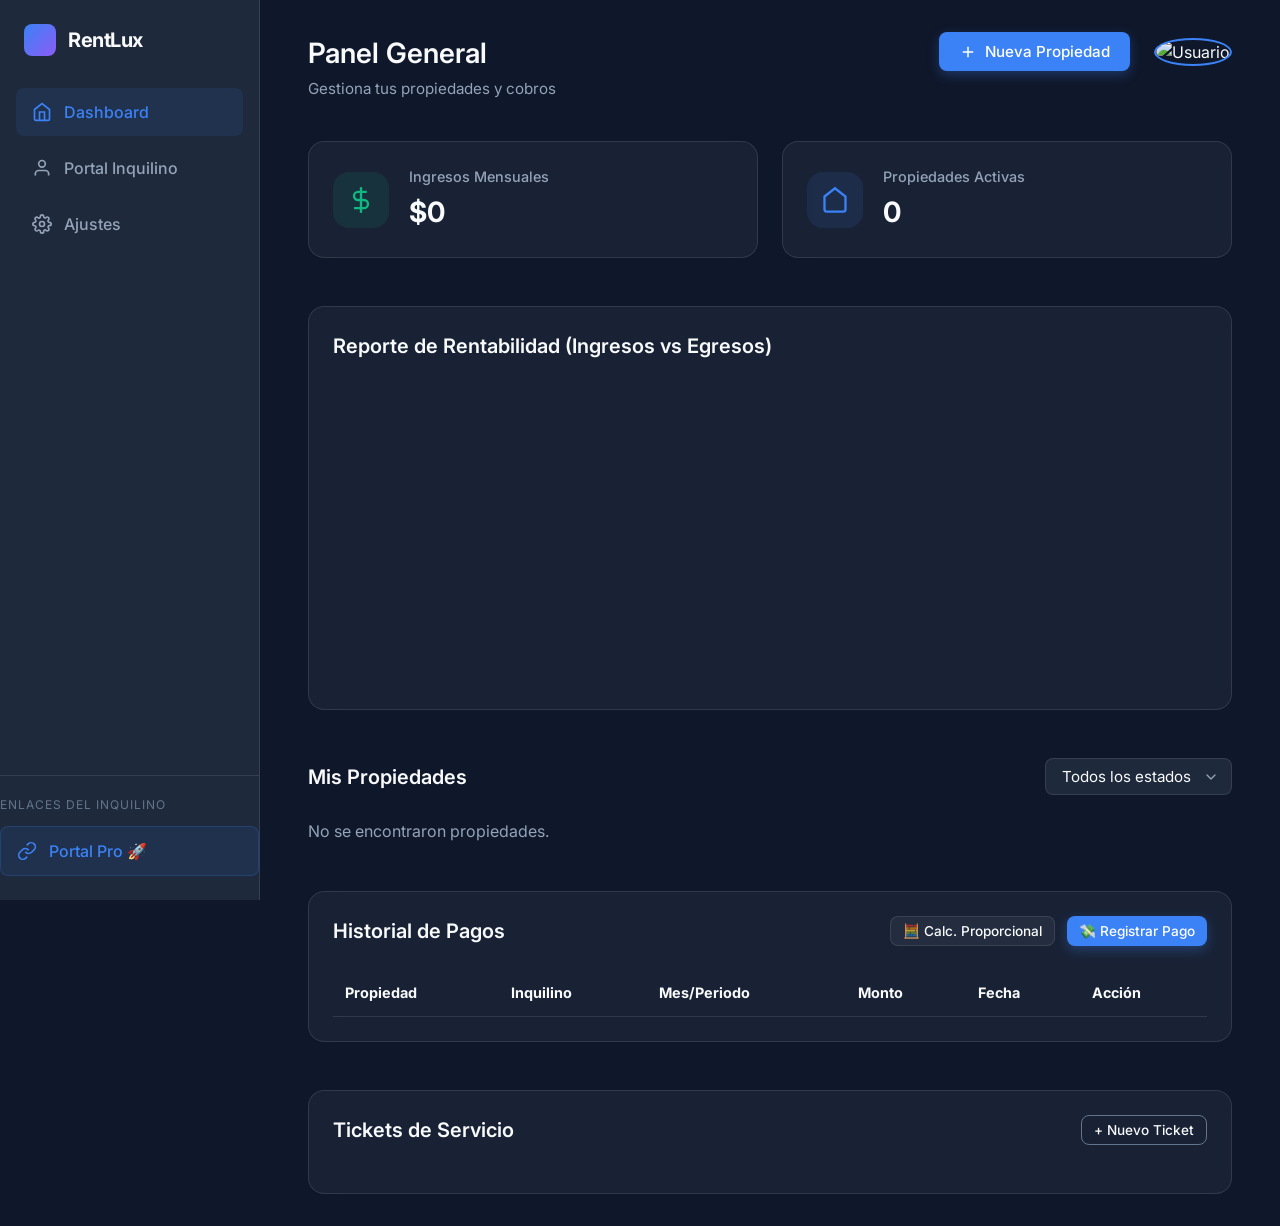
==== index.html @ 29d6d17c "Fix blank PDF issue with reinforced capture logic" ====
<!DOCTYPE html>
<html lang="es">
<head>
    <meta charset="UTF-8">
    <meta name="viewport" content="width=device-width, initial-scale=1.0">
    <title>Propiedades Premium | Gestión de Alquileres</title>
    <meta name="description" content="Dashboard premium para gestión y visualización de propiedades en alquiler.">
    <!-- Google Fonts -->
    <link rel="preconnect" href="https://fonts.googleapis.com">
    <link rel="preconnect" href="https://fonts.gstatic.com" crossorigin>
    <link href="https://fonts.googleapis.com/css2?family=Inter:wght@300;400;500;600;700&display=swap" rel="stylesheet">
    <!-- Custom CSS -->
    <link rel="stylesheet" href="style.css">
    
    <!-- Chart.js & html2pdf.js -->
    <script src="https://cdn.jsdelivr.net/npm/chart.js"></script>
    <script src="https://cdnjs.cloudflare.com/ajax/libs/html2pdf.js/0.10.1/html2pdf.bundle.min.js"></script>
</head>
<body>
    <div class="app-container">
        <!-- Sidebar -->
        <aside class="sidebar">
            <div class="logo">
                <div class="logo-icon"></div>
                <h1>RentLux</h1>
            </div>
            <nav class="main-nav">
                <a href="index.html" class="nav-item active">
                    <svg viewBox="0 0 24 24" fill="none" stroke="currentColor" stroke-width="2"><path d="M3 9l9-7 9 7v11a2 2 0 0 1-2 2H5a2 2 0 0 1-2-2z"></path><polyline points="9 22 9 12 15 12 15 22"></polyline></svg>
                    Dashboard
                </a>
                <a href="portal-inquilino-pro.html" class="nav-item">
                    <svg viewBox="0 0 24 24" fill="none" stroke="currentColor" stroke-width="2"><path d="M20 21v-2a4 4 0 0 0-4-4H8a4 4 0 0 0-4 4v2"></path><circle cx="12" cy="7" r="4"></circle></svg>
                    Portal Inquilino
                </a>
                <a href="#" class="nav-item">
                    <svg viewBox="0 0 24 24" fill="none" stroke="currentColor" stroke-width="2"><circle cx="12" cy="12" r="3"></circle><path d="M19.4 15a1.65 1.65 0 0 0 .33 1.82l.06.06a2 2 0 0 1 0 2.83 2 2 0 0 1-2.83 0l-.06-.06a1.65 1.65 0 0 0-1.82-.33 1.65 1.65 0 0 0-1 1.51V21a2 2 0 0 1-2 2 2 2 0 0 1-2-2v-.09A1.65 1.65 0 0 0 9 19.4a1.65 1.65 0 0 0-1.82.33l-.06.06a2 2 0 0 1-2.83 0 2 2 0 0 1 0-2.83l.06-.06a1.65 1.65 0 0 0 .33-1.82 1.65 1.65 0 0 0-1.51-1H3a2 2 0 0 1-2-2 2 2 0 0 1 2-2h.09A1.65 1.65 0 0 0 4.6 9a1.65 1.65 0 0 0-.33-1.82l-.06-.06a2 2 0 0 1 0-2.83 2 2 0 0 1 2.83 0l.06.06a1.65 1.65 0 0 0 1.82.33H9a1.65 1.65 0 0 0 1-1.51V3a2 2 0 0 1 2-2 2 2 0 0 1 2 2v.09a1.65 1.65 0 0 0 1 1.51 1.65 1.65 0 0 0 1.82-.33l.06-.06a2 2 0 0 1 2.83 0 2 2 0 0 1 0 2.83l-.06.06a1.65 1.65 0 0 0-.33 1.82V9a1.65 1.65 0 0 0 1.51 1H21a2 2 0 0 1 2 2 2 2 0 0 1-2 2h-.09a1.65 1.65 0 0 0-1.51 1z"></path></svg>
                    Ajustes
                </a>
            </nav>

            <div class="sidebar-footer" style="margin-top: auto; padding-top: 20px; border-top: 1px solid var(--border-glass);">
                <p style="font-size: 0.75rem; color: var(--text-muted); margin-bottom: 12px; text-transform: uppercase; letter-spacing: 1px;">Enlaces del Inquilino</p>
                <a href="portal-inquilino-pro.html" target="_blank" class="nav-item" style="background: rgba(59, 130, 246, 0.1); color: var(--accent-primary); border: 1px solid rgba(59, 130, 246, 0.2);">
                    <svg viewBox="0 0 24 24" fill="none" stroke="currentColor" stroke-width="2"><path d="M10 13a5 5 0 0 0 7.54.54l3-3a5 5 0 0 0-7.07-7.07l-1.72 1.71"></path><path d="M14 11a5 5 0 0 0-7.54-.54l-3 3a5 5 0 0 0 7.07 7.07l1.71-1.71"></path></svg>
                    Portal Pro 🚀
                </a>
            </div>
        </aside>

        <!-- Main Content -->
        <main class="main-content">
            <!-- Header -->
            <header class="top-header">
                <div class="header-titles">
                    <h2>Panel General</h2>
                    <p>Gestiona tus propiedades y cobros</p>
                </div>
                <div class="header-actions">
                    <button class="btn btn-primary" id="btn-add-property">
                        <svg viewBox="0 0 24 24" fill="none" stroke="currentColor" stroke-width="2"><line x1="12" y1="5" x2="12" y2="19"></line><line x1="5" y1="12" x2="19" y2="12"></line></svg>
                        Nueva Propiedad
                    </button>
                    <div class="user-profile">
                        <img src="https://i.pravatar.cc/150?img=11" alt="Usuario" class="avatar">
                    </div>
                </div>
            </header>

            <!-- Dashboard Stats -->
            <section class="stats-grid">
                <div class="stat-card glass-panel">
                    <div class="stat-icon income-icon">
                        <svg viewBox="0 0 24 24" fill="none" stroke="currentColor" stroke-width="2"><line x1="12" y1="1" x2="12" y2="23"></line><path d="M17 5H9.5a3.5 3.5 0 0 0 0 7h5a3.5 3.5 0 0 1 0 7H6"></path></svg>
                    </div>
                    <div class="stat-details">
                        <p class="stat-label">Ingresos Mensuales</p>
                        <h3 class="stat-value" id="stat-income">$0</h3>
                    </div>
                </div>
                <div class="stat-card glass-panel">
                    <div class="stat-icon properties-icon">
                        <svg viewBox="0 0 24 24" fill="none" stroke="currentColor" stroke-width="2"><path d="M3 9l9-7 9 7v11a2 2 0 0 1-2 2H5a2 2 0 0 1-2-2z"></path></svg>
                    </div>
                    <div class="stat-details">
                        <p class="stat-label">Propiedades Activas</p>
                        <h3 class="stat-value" id="stat-count">0</h3>
                    </div>
                </div>
            </section>

            <!-- Profitability Chart -->
            <section class="chart-section glass-panel" style="margin-bottom: 48px; padding: 24px;">
                <div class="section-header">
                    <h3>Reporte de Rentabilidad (Ingresos vs Egresos)</h3>
                </div>
                <div style="position: relative; height: 300px; width: 100%;">
                    <canvas id="profitChart"></canvas>
                </div>
            </section>

            <!-- Properties List -->
            <section class="properties-section">
                <div class="section-header">
                    <h3>Mis Propiedades</h3>
                    <div class="filters">
                        <select id="filter-status" class="select-premium">
                            <option value="all">Todos los estados</option>
                            <option value="rented">Alquilados</option>
                            <option value="available">Disponibles</option>
                        </select>
                    </div>
                </div>
                
                <div class="properties-grid" id="properties-grid">
                    <!-- Cards injected by main.js -->
                </div>
            </section>

            <!-- Payments History Section -->
            <section class="payments-section glass-panel" style="margin-top: 48px; padding: 24px;">
                <div class="section-header">
                    <h3>Historial de Pagos</h3>
                    <div style="display:flex; gap:12px;">
                        <button class="btn btn-secondary" id="btn-calc-proportional" style="font-size:0.85rem; padding: 6px 12px; background:rgba(255,255,255,0.05); border:1px solid var(--border-glass);">🧮 Calc. Proporcional</button>
                        <button class="btn btn-primary" id="btn-add-payment" style="font-size:0.85rem; padding: 6px 12px;">💸 Registrar Pago</button>
                    </div>
                </div>
                <div class="table-container" style="overflow-x:auto; margin-top:16px;">
                    <table style="width:100%; border-collapse:collapse; color:var(--text-primary); font-size:0.9rem;">
                        <thead>
                            <tr style="border-bottom:1px solid var(--border-glass); text-align:left;">
                                <th style="padding:12px;">Propiedad</th>
                                <th style="padding:12px;">Inquilino</th>
                                <th style="padding:12px;">Mes/Periodo</th>
                                <th style="padding:12px;">Monto</th>
                                <th style="padding:12px;">Fecha</th>
                                <th style="padding:12px;">Acción</th>
                            </tr>
                        </thead>
                        <tbody id="payments-list">
                            <!-- Payments injected by main.js -->
                        </tbody>
                    </table>
                </div>
            </section>

            <!-- Service Tickets -->
            <section class="tickets-section glass-panel" style="margin-top: 48px; padding: 24px;">
                <div class="section-header">
                    <h3>Tickets de Servicio</h3>
                    <button class="btn btn-secondary" id="btn-add-ticket" style="font-size:0.85rem; padding: 6px 12px;">+ Nuevo Ticket</button>
                </div>
                <div id="tickets-list" style="display:flex; flex-direction:column; gap:12px;">
                    <!-- Tickets injected by main.js -->
                </div>
            </section>
        </main>
    </div>

    <!-- Modal for New Property -->
    <div class="modal-overlay" id="property-modal">
        <div class="modal glass-panel">
            <div class="modal-header">
                <h3>Agregar Propiedad</h3>
                <button class="btn-close" id="btn-close-modal">
                    <svg viewBox="0 0 24 24" fill="none" stroke="currentColor" stroke-width="2"><line x1="18" y1="6" x2="6" y2="18"></line><line x1="6" y1="6" x2="18" y2="18"></line></svg>
                </button>
            </div>
            <div class="modal-body">
                <form id="property-form">
                    <div class="form-group">
                        <label for="prop-name">Nombre / Dirección del Inmueble</label>
                        <input type="text" id="prop-name" required placeholder="Ej. Apto 302, Edificio Aurora">
                    </div>

                    <div class="form-row">
                        <div class="form-group">
                            <label for="prop-tenant-name">Nombre del Inquilino</label>
                            <input type="text" id="prop-tenant-name" placeholder="Ej. Carlos Gómez">
                        </div>
                        <div class="form-group">
                            <label for="prop-tenant-phone">Teléfono / WhatsApp</label>
                            <input type="tel" id="prop-tenant-phone" placeholder="Ej. +57 300 123 4567">
                        </div>
                    </div>
                    
                    <div class="form-row">
                        <div class="form-group">
                            <label for="prop-rooms">N° Habitaciones</label>
                            <input type="number" id="prop-rooms" required min="1" placeholder="Ej. 3">
                        </div>
                        <div class="form-group">
                            <label for="prop-status">Estado</label>
                            <select id="prop-status" required>
                                <option value="rented">Alquilado</option>
                                <option value="available">Disponible</option>
                            </select>
                        </div>
                    </div>

                    <div class="form-row">
                        <div class="form-group">
                            <label for="prop-amount">Monto de Renta</label>
                            <input type="number" id="prop-amount" required min="0" placeholder="Ej. 1200">
                        </div>
                        <div class="form-group">
                            <label for="prop-frequency">Frecuencia de Pago</label>
                            <select id="prop-frequency" required>
                                <option value="Mensual">Mensual</option>
                                <option value="Quincenal">Quincenal</option>
                                <option value="Semanal">Semanal</option>
                            </select>
                        </div>
                        <div class="form-group">
                            <label for="prop-pay-day">Día de Pago (1-31)</label>
                            <input type="number" id="prop-pay-day" min="1" max="31" placeholder="Ej. 5" value="5">
                        </div>
                    </div>

                    <div class="form-row">
                        <div class="form-group">
                            <label for="prop-method">Método de Pago Preferido</label>
                            <select id="prop-method" required>
                                <option value="Transferencia Bancaria">Transferencia Bancaria</option>
                                <option value="Efectivo">Efectivo</option>
                                <option value="Tarjeta de Crédito">Tarjeta de Crédito</option>
                                <option value="Zelle">Zelle / App</option>
                            </select>
                        </div>
                        <div class="form-group">
                            <label for="prop-end-date">Fin del Arriendo</label>
                            <input type="date" id="prop-end-date">
                        </div>
                    </div>

                    <div class="form-row">
                        <div class="form-group" style="flex:1;">
                            <label for="prop-contract-terms">Condiciones del Contrato (Entrega, reglas, etc.)</label>
                            <textarea id="prop-contract-terms" placeholder="Ej. Entregar pintado, sin humedades, paz y salvo de servicios..." style="width:100%; min-height:80px; background:rgba(0,0,0,0.2); border:1px solid var(--border-glass); border-radius:var(--border-radius-sm); color:white; padding:12px;"></textarea>
                        </div>
                    </div>

                    <div class="form-row">
                        <div class="form-group">
                            <label for="prop-doc-cedula">Cédula (PNG/PDF)</label>
                            <input type="file" id="prop-doc-cedula" accept=".png, .jpg, .jpeg, .pdf" style="font-size: 0.85rem; padding: 9px;">
                        </div>
                        <div class="form-group">
                            <label for="prop-doc-carta">Carta Recomendación</label>
                            <input type="file" id="prop-doc-carta" accept=".png, .jpg, .jpeg, .pdf" style="font-size: 0.85rem; padding: 9px;">
                        </div>
                    </div>

                    <div class="form-actions">
                        <button type="button" class="btn btn-secondary" id="btn-cancel-modal">Cancelar</button>
                        <button type="submit" class="btn btn-primary">Guardar Propiedad</button>
                    </div>
                </form>
            </div>
        </div>
    </div>

    <!-- Modal for New Ticket -->
    <div class="modal-overlay" id="ticket-modal">
        <div class="modal glass-panel">
            <div class="modal-header">
                <h3>Reportar Daño / Ticket</h3>
                <button class="btn-close" id="btn-close-ticket-modal">
                    <svg viewBox="0 0 24 24" fill="none" stroke="currentColor" stroke-width="2"><line x1="18" y1="6" x2="6" y2="18"></line><line x1="6" y1="6" x2="18" y2="18"></line></svg>
                </button>
            </div>
            <div class="modal-body">
                <form id="ticket-form">
                    <div class="form-group">
                        <label for="ticket-prop">Propiedad Afectada</label>
                        <select id="ticket-prop" required></select>
                    </div>
                    <div class="form-group">
                        <label for="ticket-desc">Descripción del Problema</label>
                        <input type="text" id="ticket-desc" required placeholder="Ej. Falla eléctrica en la cocina">
                    </div>
                    <div class="form-group">
                        <label for="ticket-cost">Costo Estimado / Real (Egreso)</label>
                        <input type="number" id="ticket-cost" required min="0" value="0">
                    </div>
                    <div class="form-actions">
                        <button type="button" class="btn btn-secondary" id="btn-cancel-ticket-modal">Cancelar</button>
                        <button type="submit" class="btn btn-primary">Crear Ticket</button>
                    </div>
                </form>
            </div>
        </div>
    </div>

    <!-- Hidden Template for Receipt PDF -->
    <div id="receipt-template" style="display:none; position:absolute; top:-9999px; left:-9999px; background:white; color:black; width:800px; padding:40px; font-family:Arial,sans-serif;">
        <div style="display:flex; justify-content:space-between; border-bottom:2px solid #eee; padding-bottom:20px; margin-bottom:20px;">
            <div>
                <h1 style="color:#3b82f6; margin:0;">RentLux</h1>
                <p style="color:#666; margin:4px 0;">Gestión de Propiedades</p>
            </div>
            <div style="text-align:right;">
                <h2 style="margin:0;">RECIBO DE ARRIENDO</h2>
                <p id="receipt-date" style="color:#666; margin:4px 0;"></p>
                <p id="receipt-id" style="color:#666; margin:4px 0; font-weight:bold;"></p>
            </div>
        </div>
        <div style="margin-bottom:30px;">
            <h3 style="margin-bottom:8px; color:#333;">Detalles del Inquilino / Propiedad</h3>
            <p id="receipt-prop" style="margin:4px 0; font-size:16px;"></p>
        </div>
        <table style="width:100%; border-collapse:collapse; margin-bottom:40px;">
            <tr style="background:#f8fafc; text-align:left;">
                <th style="padding:12px; border-bottom:1px solid #ddd;">Concepto</th>
                <th style="padding:12px; border-bottom:1px solid #ddd; text-align:right;">Monto</th>
            </tr>
            <tr>
                <td id="receipt-concept" style="padding:12px; border-bottom:1px solid #ddd;"></td>
                <td id="receipt-amount" style="padding:12px; border-bottom:1px solid #ddd; text-align:right; font-weight:bold;"></td>
            </tr>
        </table>
        <div style="margin-top:60px; border-top:1px solid #ccc; width:200px; text-align:center; padding-top:10px;">
            <p style="margin:0; color:#666;">Firma Autorizada</p>
        </div>
    </div>

    <!-- Modal for Register Payment -->
    <div class="modal-overlay" id="payment-modal">
        <div class="modal glass-panel">
            <div class="modal-header">
                <h3>Registrar Pago de Arriendo</h3>
                <button class="btn-close" id="btn-close-payment-modal">
                    <svg viewBox="0 0 24 24" fill="none" stroke="currentColor" stroke-width="2"><line x1="18" y1="6" x2="6" y2="18"></line><line x1="6" y1="6" x2="18" y2="18"></line></svg>
                </button>
            </div>
            <div class="modal-body">
                <form id="payment-form">
                    <div class="form-group">
                        <label for="pay-prop">Seleccionar Propiedad</label>
                        <select id="pay-prop" required class="select-premium"></select>
                    </div>
                    <div class="form-row">
                        <div class="form-group">
                            <label for="pay-period">Mes / Periodo de Pago</label>
                            <input type="month" id="pay-period" required>
                        </div>
                        <div class="form-group">
                            <label for="pay-amount">Monto Recibido</label>
                            <input type="number" id="pay-amount" required min="0">
                        </div>
                    </div>
                    <div class="form-group">
                        <label for="pay-method">M\u00e9todo de Pago</label>
                        <select id="pay-method" required>
                            <option value="Transferencia Bancaria">Transferencia Bancaria</option>
                            <option value="Efectivo">Efectivo</option>
                            <option value="Tarjeta de Cr\u00e9dito">Tarjeta de Cr\u00e9dito</option>
                            <option value="Zelle">Zelle / App</option>
                        </select>
                    </div>
                    <div class="form-actions">
                        <button type="button" class="btn btn-secondary" id="btn-cancel-payment-modal">Cancelar</button>
                        <button type="submit" class="btn btn-primary">Registrar y Generar Recibo</button>
                    </div>
                </form>
            </div>
        </div>
    </div>

    <!-- Modal for Proportional Calculator -->
    <div class="modal-overlay" id="calc-modal">
        <div class="modal glass-panel" style="max-width:400px;">
            <div class="modal-header">
                <h3>Calculadora Proporcional</h3>
                <button class="btn-close" id="btn-close-calc-modal">
                    <svg viewBox="0 0 24 24" fill="none" stroke="currentColor" stroke-width="2"><line x1="18" y1="6" x2="6" y2="18"></line><line x1="6" y1="6" x2="18" y2="18"></line></svg>
                </button>
            </div>
            <div class="modal-body">
                <div class="form-group">
                    <label>Renta Mensual Total</label>
                    <input type="number" id="calc-rent" placeholder="Ej. 1200">
                </div>
                <div class="form-group">
                    <label>D\u00edas a Cobrar (de 30)</label>
                    <input type="number" id="calc-days" placeholder="Ej. 15">
                </div>
                <div style="background:rgba(255,255,255,0.05); padding:16px; border-radius:8px; margin-top:16px; text-align:center;">
                    <p style="font-size:0.8rem; color:var(--text-secondary);">Monto Proporcional:</p>
                    <h2 id="calc-result" style="color:var(--accent-primary);">$0</h2>
                </div>
                <button class="btn btn-primary" style="width:100%; margin-top:16px;" onclick="calculateProp()">Calcular</button>
            </div>
        </div>
    </div>

    <!-- Modal for Edit Property -->
    <div class="modal-overlay" id="edit-property-modal">
        <div class="modal glass-panel">
            <div class="modal-header">
                <h3>Editar Propiedad</h3>
                <button class="btn-close" id="btn-close-edit-modal">
                    <svg viewBox="0 0 24 24" fill="none" stroke="currentColor" stroke-width="2"><line x1="18" y1="6" x2="6" y2="18"></line><line x1="6" y1="6" x2="18" y2="18"></line></svg>
                </button>
            </div>
            <div class="modal-body">
                <form id="edit-property-form">
                    <input type="hidden" id="edit-prop-id">
                    <div class="form-group">
                        <label for="edit-prop-name">Nombre / Direcci\u00f3n del Inmueble</label>
                        <input type="text" id="edit-prop-name" required>
                    </div>
                    <div class="form-row">
                        <div class="form-group">
                            <label for="edit-prop-tenant-name">Nombre del Inquilino</label>
                            <input type="text" id="edit-prop-tenant-name" placeholder="Ej. Carlos G\u00f3mez">
                        </div>
                        <div class="form-group">
                            <label for="edit-prop-tenant-phone">Tel\u00e9fono / WhatsApp</label>
                            <input type="tel" id="edit-prop-tenant-phone" placeholder="Ej. +57 300 123 4567">
                        </div>
                    </div>
                    <div class="form-row">
                        <div class="form-group">
                            <label for="edit-prop-rooms">N\u00b0 Habitaciones</label>
                            <input type="number" id="edit-prop-rooms" required min="1">
                        </div>
                        <div class="form-group">
                            <label for="edit-prop-status">Estado</label>
                            <select id="edit-prop-status" required>
                                <option value="rented">Alquilado</option>
                                <option value="available">Disponible</option>
                            </select>
                        </div>
                    </div>
                    <div class="form-row">
                        <div class="form-group">
                            <label for="edit-prop-amount">Monto de Renta</label>
                            <input type="number" id="edit-prop-amount" required min="0">
                        </div>
                        <div class="form-group">
                            <label for="edit-prop-frequency">Frecuencia de Pago</label>
                            <select id="edit-prop-frequency" required>
                                <option value="Mensual">Mensual</option>
                                <option value="Quincenal">Quincenal</option>
                                <option value="Semanal">Semanal</option>
                            </select>
                        </div>
                        <div class="form-group">
                            <label for="edit-prop-pay-day">Día de Pago (1-31)</label>
                            <input type="number" id="edit-prop-pay-day" min="1" max="31">
                        </div>
                    </div>
                    <div class="form-row">
                        <div class="form-group">
                            <label for="edit-prop-method">M\u00e9todo de Pago</label>
                            <select id="edit-prop-method" required>
                                <option value="Transferencia Bancaria">Transferencia Bancaria</option>
                                <option value="Efectivo">Efectivo</option>
                                <option value="Tarjeta de Cr\u00e9dito">Tarjeta de Cr\u00e9dito</option>
                                <option value="Zelle">Zelle / App</option>
                            </select>
                        </div>
                        <div class="form-group">
                            <label for="edit-prop-end-date">Fin del Arriendo</label>
                            <input type="date" id="edit-prop-end-date">
                        </div>
                    </div>
                    <div class="form-row">
                        <div class="form-group" style="flex:1;">
                            <label for="edit-prop-contract-terms">Condiciones del Contrato</label>
                            <textarea id="edit-prop-contract-terms" style="width:100%; min-height:80px; background:rgba(0,0,0,0.2); border:1px solid var(--border-glass); border-radius:var(--border-radius-sm); color:white; padding:12px;"></textarea>
                        </div>
                    </div>
                    <div class="form-actions" style="justify-content:space-between;">
                        <button type="button" class="btn btn-danger" id="btn-delete-prop" style="background:rgba(239,68,68,0.1); color:#ef4444; border:1px solid rgba(239,68,68,0.2);">Eliminar</button>
                        <div style="display:flex; gap:12px;">
                            <button type="button" class="btn btn-secondary" id="btn-cancel-edit-modal-2">Cancelar</button>
                            <button type="submit" class="btn btn-primary">Guardar Cambios</button>
                        </div>
                    </div>
                </form>
            </div>
        </div>
    </div>

    <!-- Modal for Edit Payment -->
    <div class="modal-overlay" id="edit-payment-modal">
        <div class="modal glass-panel">
            <div class="modal-header">
                <h3>Editar Registro de Pago</h3>
                <button class="btn-close" id="btn-close-edit-payment-modal">
                    <svg viewBox="0 0 24 24" fill="none" stroke="currentColor" stroke-width="2"><line x1="18" y1="6" x2="6" y2="18"></line><line x1="6" y1="6" x2="18" y2="18"></line></svg>
                </button>
            </div>
            <div class="modal-body">
                <form id="edit-payment-form">
                    <input type="hidden" id="edit-pay-id">
                    <div class="form-row">
                        <div class="form-group">
                            <label>Periodo (Mes/Año)</label>
                            <input type="text" id="edit-pay-period" required>
                        </div>
                        <div class="form-group">
                            <label>Monto Recibido</label>
                            <input type="number" id="edit-pay-amount" required min="0">
                        </div>
                    </div>
                    <div class="form-group">
                        <label>Método de Pago</label>
                        <select id="edit-pay-method" required>
                            <option value="Transferencia Bancaria">Transferencia Bancaria</option>
                            <option value="Efectivo">Efectivo</option>
                            <option value="Tarjeta de Crédito">Tarjeta de Crédito</option>
                            <option value="Zelle">Zelle / App</option>
                        </select>
                    </div>
                    <div class="form-actions" style="justify-content:space-between;">
                        <button type="button" class="btn btn-danger" id="btn-delete-payment" style="background:rgba(239,68,68,0.1); color:#ef4444; border:1px solid rgba(239,68,68,0.2);">Eliminar Pago</button>
                        <div style="display:flex; gap:12px;">
                            <button type="button" class="btn btn-secondary" id="btn-cancel-edit-payment-modal">Cancelar</button>
                            <button type="submit" class="btn btn-primary">Guardar Cambios</button>
                        </div>
                    </div>
                </form>
            </div>
        </div>
    </div>

    <!-- Template para Recibo PDF (Optimizado para captura) -->
    <div id="receipt-template" style="position:fixed; top:0; left:0; width:750px; padding:40px; background:white; color:black !important; font-family: Arial, sans-serif; visibility:hidden; z-index:-1; pointer-events:none;">
        <div style="display:flex; justify-content:space-between; align-items:center; border-bottom:3px solid #3b82f6; padding-bottom:20px; margin-bottom:20px;">
            <div>
                <h1 style="color:#3b82f6; margin:0; font-size:28px;">RENTLUX</h1>
                <p style="margin:5px 0; font-size:12px; color:#666;">Sistema de Gestión de Alquileres Premium</p>
            </div>
            <div style="text-align:right;">
                <h2 style="margin:0; font-size:18px;">RECIBO DE ARRIENDO</h2>
                <p id="receipt-id" style="margin:5px 0; font-weight:bold; color:#3b82f6;"></p>
                <p id="receipt-date" style="margin:0; font-size:14px;"></p>
            </div>
        </div>
        
        <div style="margin-bottom:30px; line-height:1.6;">
            <p id="receipt-prop" style="font-size:16px; margin-bottom:15px; white-space:pre-line;"></p>
            <table style="width:100%; border-collapse:collapse; margin-top:20px;">
                <thead>
                    <tr style="background:#f8fafc;">
                        <th style="padding:12px; text-align:left; border:1px solid #e2e8f0;">CONCEPTO</th>
                        <th style="padding:12px; text-align:right; border:1px solid #e2e8f0;">TOTAL</th>
                    </tr>
                </thead>
                <tbody>
                    <tr>
                        <td id="receipt-concept" style="padding:12px; border:1px solid #e2e8f0;"></td>
                        <td id="receipt-amount" style="padding:12px; text-align:right; border:1px solid #e2e8f0; font-weight:bold; font-size:18px;"></td>
                    </tr>
                </tbody>
            </table>
        </div>
        
        <div style="margin-top:50px; display:flex; justify-content:space-between;">
            <div style="width:200px; border-top:1px solid #000; text-align:center; padding-top:10px; font-size:12px;">Firma Arrendador</div>
            <div style="width:200px; border-top:1px solid #000; text-align:center; padding-top:10px; font-size:12px;">Firma Arrendatario</div>
        </div>
        <p style="text-align:center; margin-top:40px; font-size:10px; color:#999;">Este documento es un comprobante de pago digital generado por RentLux.</p>
    </div>

    <!-- Firebase SDK -->
    <script src="https://www.gstatic.com/firebasejs/10.8.1/firebase-app-compat.js"></script>
    <script src="https://www.gstatic.com/firebasejs/10.8.1/firebase-firestore-compat.js"></script>
    <script src="firebase-config.js"></script>

    <!-- Scripts -->
    <script src="main.js"></script>
</body>
</html>
---- style.css ----
/* ==========================================================================
   CSS Variables & Theme
   ========================================================================== */
   :root {
    /* Color Palette */
    --bg-primary: #0f172a;
    --bg-secondary: #1e293b;
    --bg-glass: rgba(30, 41, 59, 0.7);
    --border-glass: rgba(255, 255, 255, 0.1);
    
    --text-primary: #f8fafc;
    --text-secondary: #94a3b8;
    --text-muted: #64748b;
    
    --accent-primary: #3b82f6;
    --accent-primary-hover: #2563eb;
    --accent-success: #10b981;
    --accent-warning: #f59e0b;
    
    /* Layout & Spacing */
    --sidebar-width: 260px;
    --border-radius-lg: 16px;
    --border-radius-md: 12px;
    --border-radius-sm: 8px;
    
    /* Shadows & Transitions */
    --shadow-glass: 0 8px 32px 0 rgba(0, 0, 0, 0.3);
    --shadow-card: 0 4px 6px -1px rgba(0, 0, 0, 0.1), 0 2px 4px -1px rgba(0, 0, 0, 0.06);
    --transition-fast: 0.2s ease;
    --transition-normal: 0.3s ease;
}

/* ==========================================================================
   Global Reset & Base Styles
   ========================================================================== */
* {
    margin: 0;
    padding: 0;
    box-sizing: border-box;
}

body {
    font-family: 'Inter', -apple-system, BlinkMacSystemFont, 'Segoe UI', Roboto, Helvetica, Arial, sans-serif;
    background-color: var(--bg-primary);
    color: var(--text-primary);
    line-height: 1.5;
    overflow-x: hidden;
}

h1, h2, h3, h4, h5, h6 {
    font-weight: 600;
    color: var(--text-primary);
}

a {
    text-decoration: none;
    color: inherit;
}

ul {
    list-style: none;
}

button {
    cursor: pointer;
    border: none;
    background: none;
    font-family: inherit;
}

input, select, textarea {
    font-family: inherit;
    outline: none;
}

/* ==========================================================================
   Layout Structure
   ========================================================================== */
.app-container {
    display: flex;
    min-height: 100vh;
}

/* Sidebar */
.sidebar {
    width: var(--sidebar-width);
    background-color: var(--bg-secondary);
    border-right: 1px solid var(--border-glass);
    padding: 24px 0;
    display: flex;
    flex-direction: column;
    position: fixed;
    height: 100vh;
    z-index: 10;
}

.logo {
    display: flex;
    align-items: center;
    gap: 12px;
    padding: 0 24px 32px;
}

.logo-icon {
    width: 32px;
    height: 32px;
    background: linear-gradient(135deg, var(--accent-primary), #8b5cf6);
    border-radius: 8px;
}

.logo h1 {
    font-size: 1.25rem;
    font-weight: 700;
    letter-spacing: -0.5px;
}

.main-nav {
    display: flex;
    flex-direction: column;
    gap: 8px;
    padding: 0 16px;
}

.nav-item {
    display: flex;
    align-items: center;
    gap: 12px;
    padding: 12px 16px;
    border-radius: var(--border-radius-sm);
    color: var(--text-secondary);
    font-weight: 500;
    transition: var(--transition-fast);
}

.nav-item svg {
    width: 20px;
    height: 20px;
}

.nav-item:hover, .nav-item.active {
    background-color: rgba(59, 130, 246, 0.1);
    color: var(--accent-primary);
}

/* Main Content Area */
.main-content {
    flex: 1;
    margin-left: var(--sidebar-width);
    padding: 32px 48px;
    max-width: 1400px;
}

/* Header */
.top-header {
    display: flex;
    justify-content: space-between;
    align-items: flex-start;
    margin-bottom: 40px;
}

.header-titles h2 {
    font-size: 1.75rem;
    margin-bottom: 4px;
}

.header-titles p {
    color: var(--text-secondary);
    font-size: 0.95rem;
}

.header-actions {
    display: flex;
    align-items: center;
    gap: 24px;
}

.avatar {
    width: 44px;
    height: 44px;
    border-radius: 50%;
    border: 2px solid var(--accent-primary);
    object-fit: cover;
}

/* Buttons */
.btn {
    display: inline-flex;
    align-items: center;
    justify-content: center;
    gap: 8px;
    padding: 10px 20px;
    border-radius: var(--border-radius-sm);
    font-weight: 500;
    font-size: 0.95rem;
    transition: var(--transition-fast);
}

.btn svg {
    width: 18px;
    height: 18px;
}

.btn-primary {
    background-color: var(--accent-primary);
    color: white;
    box-shadow: 0 4px 12px rgba(59, 130, 246, 0.3);
}

.btn-primary:hover {
    background-color: var(--accent-primary-hover);
    transform: translateY(-1px);
    box-shadow: 0 6px 16px rgba(59, 130, 246, 0.4);
}

.btn-secondary {
    background-color: transparent;
    border: 1px solid var(--text-muted);
    color: var(--text-primary);
}

.btn-secondary:hover {
    background-color: rgba(255, 255, 255, 0.05);
}

/* ==========================================================================
   Components
   ========================================================================== */

/* Glassmorphism Panel */
.glass-panel {
    background: var(--bg-glass);
    backdrop-filter: blur(16px);
    -webkit-backdrop-filter: blur(16px);
    border: 1px solid var(--border-glass);
    border-radius: var(--border-radius-lg);
}

/* Stats Grid */
.stats-grid {
    display: grid;
    grid-template-columns: repeat(auto-fit, minmax(280px, 1fr));
    gap: 24px;
    margin-bottom: 48px;
}

.stat-card {
    padding: 24px;
    display: flex;
    align-items: center;
    gap: 20px;
    transition: var(--transition-normal);
}

.stat-card:hover {
    transform: translateY(-4px);
    box-shadow: var(--shadow-glass);
}

.stat-icon {
    width: 56px;
    height: 56px;
    border-radius: 16px;
    display: flex;
    align-items: center;
    justify-content: center;
}

.stat-icon svg {
    width: 28px;
    height: 28px;
}

.income-icon {
    background-color: rgba(16, 185, 129, 0.1);
    color: var(--accent-success);
}

.properties-icon {
    background-color: rgba(59, 130, 246, 0.1);
    color: var(--accent-primary);
}

.stat-label {
    color: var(--text-secondary);
    font-size: 0.9rem;
    margin-bottom: 4px;
    font-weight: 500;
}

.stat-value {
    font-size: 1.75rem;
    font-weight: 700;
    letter-spacing: -0.5px;
}

/* Properties Section */
.section-header {
    display: flex;
    justify-content: space-between;
    align-items: center;
    margin-bottom: 24px;
}

.section-header h3 {
    font-size: 1.25rem;
}

.select-premium {
    background-color: var(--bg-secondary);
    color: var(--text-primary);
    border: 1px solid var(--border-glass);
    padding: 8px 16px;
    border-radius: var(--border-radius-sm);
    appearance: none;
    background-image: url("data:image/svg+xml;charset=UTF-8,%3csvg xmlns='http://www.w3.org/2000/svg' viewBox='0 0 24 24' fill='none' stroke='%2394a3b8' stroke-width='2' stroke-linecap='round' stroke-linejoin='round'%3e%3cpolyline points='6 9 12 15 18 9'%3e%3c/polyline%3e%3c/svg%3e");
    background-repeat: no-repeat;
    background-position: right 12px center;
    background-size: 16px;
    padding-right: 40px;
    cursor: pointer;
}

.select-premium:focus {
    border-color: var(--accent-primary);
}

/* Properties Grid */
.properties-grid {
    display: grid;
    grid-template-columns: repeat(auto-fill, minmax(320px, 1fr));
    gap: 24px;
}

.property-card {
    background: var(--bg-secondary);
    border: 1px solid var(--border-glass);
    border-radius: var(--border-radius-lg);
    overflow: hidden;
    transition: var(--transition-normal);
    position: relative;
}

.property-card:hover {
    transform: translateY(-6px);
    box-shadow: 0 12px 24px rgba(0, 0, 0, 0.4);
    border-color: rgba(59, 130, 246, 0.3);
}

.property-image {
    height: 180px;
    background-color: #2a3441;
    position: relative;
    overflow: hidden;
}

.property-image img {
    width: 100%;
    height: 100%;
    object-fit: cover;
    transition: transform 0.5s ease;
}

.property-card:hover .property-image img {
    transform: scale(1.05);
}

.status-badge {
    position: absolute;
    top: 16px;
    right: 16px;
    padding: 4px 12px;
    border-radius: 20px;
    font-size: 0.75rem;
    font-weight: 600;
    text-transform: uppercase;
    letter-spacing: 0.5px;
    backdrop-filter: blur(4px);
}

.status-rented {
    background-color: rgba(16, 185, 129, 0.2);
    color: var(--accent-success);
    border: 1px solid rgba(16, 185, 129, 0.3);
}

.status-available {
    background-color: rgba(59, 130, 246, 0.2);
    color: var(--accent-primary);
    border: 1px solid rgba(59, 130, 246, 0.3);
}

.property-content {
    padding: 20px;
}

.property-title {
    font-size: 1.1rem;
    margin-bottom: 16px;
    white-space: nowrap;
    overflow: hidden;
    text-overflow: ellipsis;
}

.property-details {
    display: flex;
    flex-wrap: wrap;
    gap: 12px;
    margin-bottom: 20px;
}

.detail-item {
    display: flex;
    align-items: center;
    gap: 6px;
    color: var(--text-secondary);
    font-size: 0.85rem;
    background: rgba(0, 0, 0, 0.2);
    padding: 4px 10px;
    border-radius: 6px;
}

.detail-item svg {
    width: 14px;
    height: 14px;
    color: var(--text-muted);
}

.property-footer {
    display: flex;
    justify-content: space-between;
    align-items: flex-end;
    padding-top: 16px;
    border-top: 1px solid var(--border-glass);
}

.price-container p {
    font-size: 0.75rem;
    color: var(--text-secondary);
    margin-bottom: 2px;
}

.price {
    font-size: 1.25rem;
    font-weight: 700;
    color: var(--accent-success);
}

.price span {
    font-size: 0.85rem;
    color: var(--text-muted);
    font-weight: 400;
}

.payment-method {
    font-size: 0.8rem;
    color: var(--text-secondary);
    display: flex;
    align-items: center;
    gap: 4px;
}

.calendar-btn {
    display: inline-flex;
    align-items: center;
    gap: 6px;
    font-size: 0.75rem;
    color: var(--accent-primary);
    background-color: rgba(59, 130, 246, 0.1);
    padding: 6px 10px;
    border-radius: 6px;
    transition: var(--transition-fast);
    font-weight: 500;
}

.calendar-btn:hover {
    background-color: rgba(59, 130, 246, 0.2);
    transform: translateY(-1px);
}

.doc-link {
    display: inline-flex;
    align-items: center;
    gap: 4px;
    font-size: 0.75rem;
    color: var(--text-secondary);
    background-color: rgba(255, 255, 255, 0.05);
    padding: 4px 8px;
    border-radius: 4px;
    border: 1px solid var(--border-glass);
    transition: var(--transition-fast);
}

.doc-link:hover {
    color: var(--text-primary);
    background-color: rgba(255, 255, 255, 0.1);
    border-color: var(--text-muted);
}

/* ==========================================================================
   Modal Overlay & Forms
   ========================================================================== */
.modal-overlay {
    position: fixed;
    top: 0;
    left: 0;
    width: 100vw;
    height: 100vh;
    background-color: rgba(0, 0, 0, 0.6);
    backdrop-filter: blur(4px);
    display: flex;
    align-items: center;
    justify-content: center;
    z-index: 100;
    opacity: 0;
    pointer-events: none;
    transition: opacity var(--transition-normal);
}

.modal-overlay.active {
    opacity: 1;
    pointer-events: auto;
}

.modal {
    width: 100%;
    max-width: 500px;
    transform: translateY(20px);
    transition: transform var(--transition-normal);
}

.modal-overlay.active .modal {
    transform: translateY(0);
}

.modal-header {
    padding: 20px 24px;
    border-bottom: 1px solid var(--border-glass);
    display: flex;
    justify-content: space-between;
    align-items: center;
}

.modal-header h3 {
    font-size: 1.25rem;
}

.btn-close {
    color: var(--text-muted);
    transition: var(--transition-fast);
}

.btn-close:hover {
    color: var(--text-primary);
    transform: rotate(90deg);
}

.btn-close svg {
    width: 20px;
    height: 20px;
}

.modal-body {
    padding: 24px;
}

.form-group {
    margin-bottom: 16px;
    display: flex;
    flex-direction: column;
    gap: 8px;
    width: 100%;
}

.form-row {
    display: flex;
    gap: 16px;
}

label {
    font-size: 0.85rem;
    font-weight: 500;
    color: var(--text-secondary);
}

input[type="text"],
input[type="number"],
select {
    width: 100%;
    background-color: rgba(0, 0, 0, 0.2);
    border: 1px solid var(--border-glass);
    color: var(--text-primary);
    padding: 12px;
    border-radius: var(--border-radius-sm);
    font-size: 0.95rem;
    transition: border-color var(--transition-fast);
}

input:focus, select:focus {
    border-color: var(--accent-primary);
}

input::placeholder {
    color: var(--text-muted);
}

/* Para customizar select de la modal igual que el de filtro */
.modal-body select {
    appearance: none;
    background-image: url("data:image/svg+xml;charset=UTF-8,%3csvg xmlns='http://www.w3.org/2000/svg' viewBox='0 0 24 24' fill='none' stroke='%2394a3b8' stroke-width='2' stroke-linecap='round' stroke-linejoin='round'%3e%3cpolyline points='6 9 12 15 18 9'%3e%3c/polyline%3e%3c/svg%3e");
    background-repeat: no-repeat;
    background-position: right 12px center;
    background-size: 16px;
    padding-right: 40px;
}

.modal-body select option {
    background-color: var(--bg-secondary);
    color: var(--text-primary);
}

.form-actions {
    display: flex;
    justify-content: flex-end;
    gap: 12px;
    margin-top: 32px;
}

/* ==========================================================================
   Responsive
   ========================================================================== */
@media (max-width: 1024px) {
    .main-content {
        padding: 24px;
    }
}

@media (max-width: 768px) {
    .sidebar {
        transform: translateX(-100%);
    }
    
    .main-content {
        margin-left: 0;
    }
    
    .form-row {
        flex-direction: column;
        gap: 0;
    }
}
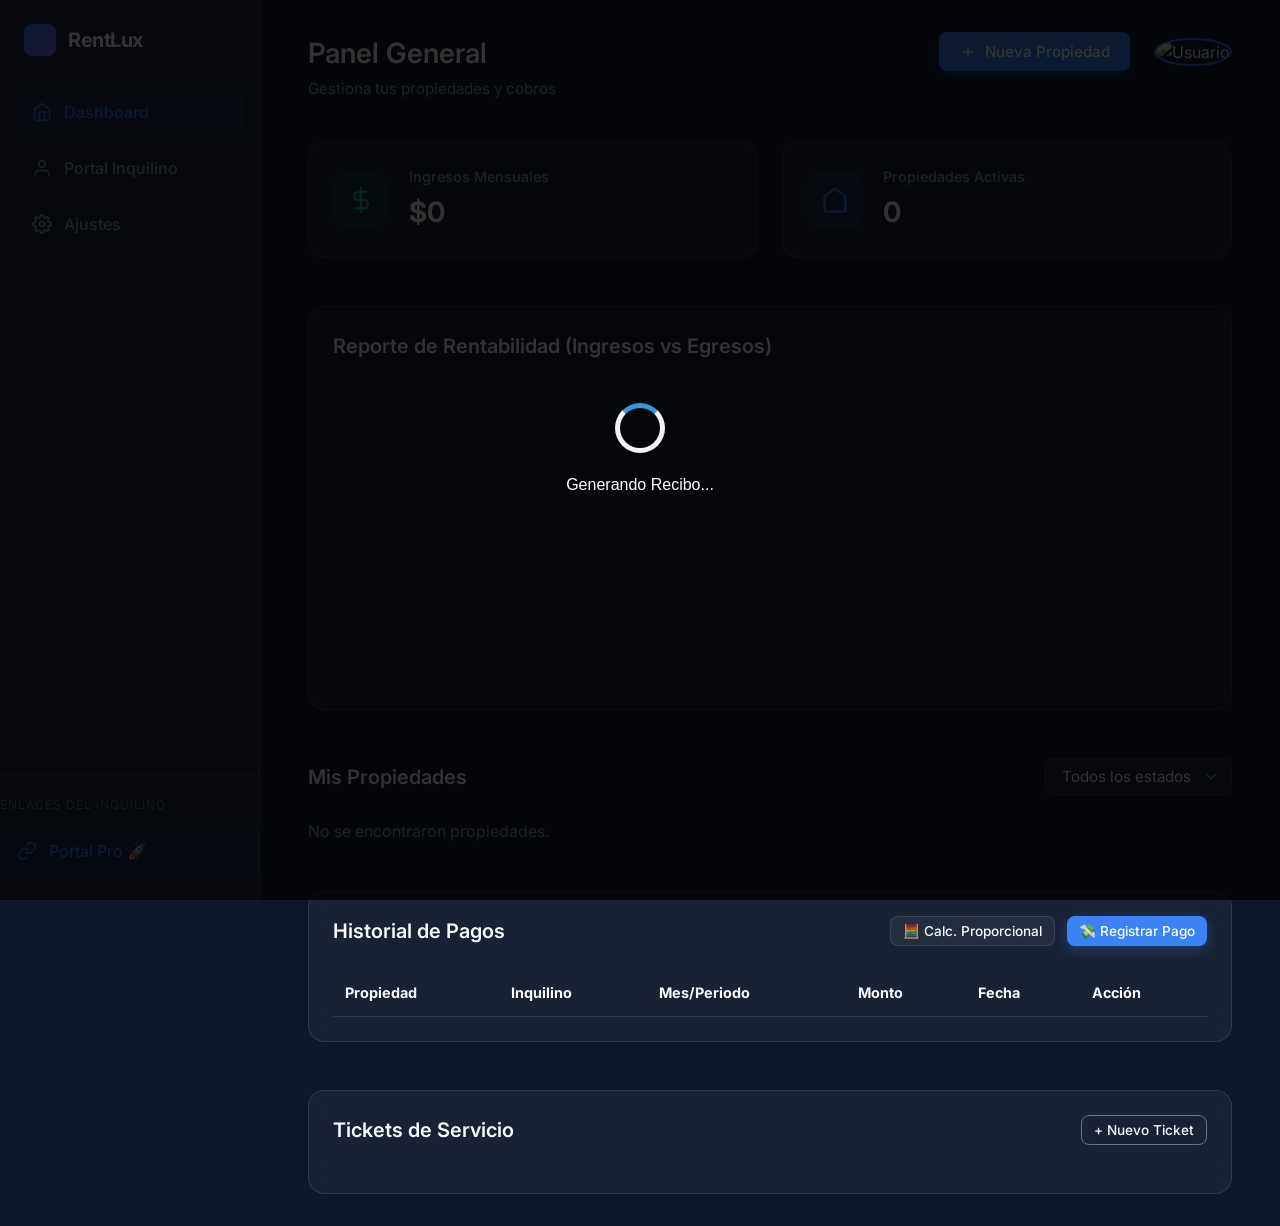
==== commit 8e9f41df: "Definitive fix for blank PDF: visible capture modal" ====
--- a/index.html
+++ b/index.html
@@ -528,8 +528,15 @@
         </div>
     </div>
 
-    <!-- Template para Recibo PDF (Optimizado para captura) -->
-    <div id="receipt-template" style="position:fixed; top:0; left:0; width:750px; padding:40px; background:white; color:black !important; font-family: Arial, sans-serif; visibility:hidden; z-index:-1; pointer-events:none;">
+    <!-- Overlay de Procesamiento -->
+    <div id="pdf-loading" style="display:none; position:fixed; top:0; left:0; width:100%; height:100%; background:rgba(0,0,0,0.8); z-index:20000; display:flex; flex-direction:column; align-items:center; justify-content:center; color:white; font-family:sans-serif;">
+        <div style="width:50px; height:50px; border:5px solid #f3f3f3; border-top:5px solid #3498db; border-radius:50%; animation: spin 1s linear infinite; margin-bottom:20px;"></div>
+        <p>Generando Recibo...</p>
+        <style>@keyframes spin { 0% { transform: rotate(0deg); } 100% { transform: rotate(360deg); } }</style>
+    </div>
+
+    <!-- Template para Recibo PDF (Modal de Generación) -->
+    <div id="receipt-template" style="display:none; position:fixed; top:50%; left:50%; transform:translate(-50%, -50%); width:750px; padding:40px; background:white; color:black !important; font-family: Arial, sans-serif; z-index:20001; box-shadow:0 0 50px rgba(0,0,0,0.5); border-radius:8px;">
         <div style="display:flex; justify-content:space-between; align-items:center; border-bottom:3px solid #3b82f6; padding-bottom:20px; margin-bottom:20px;">
             <div>
                 <h1 style="color:#3b82f6; margin:0; font-size:28px;">RENTLUX</h1>
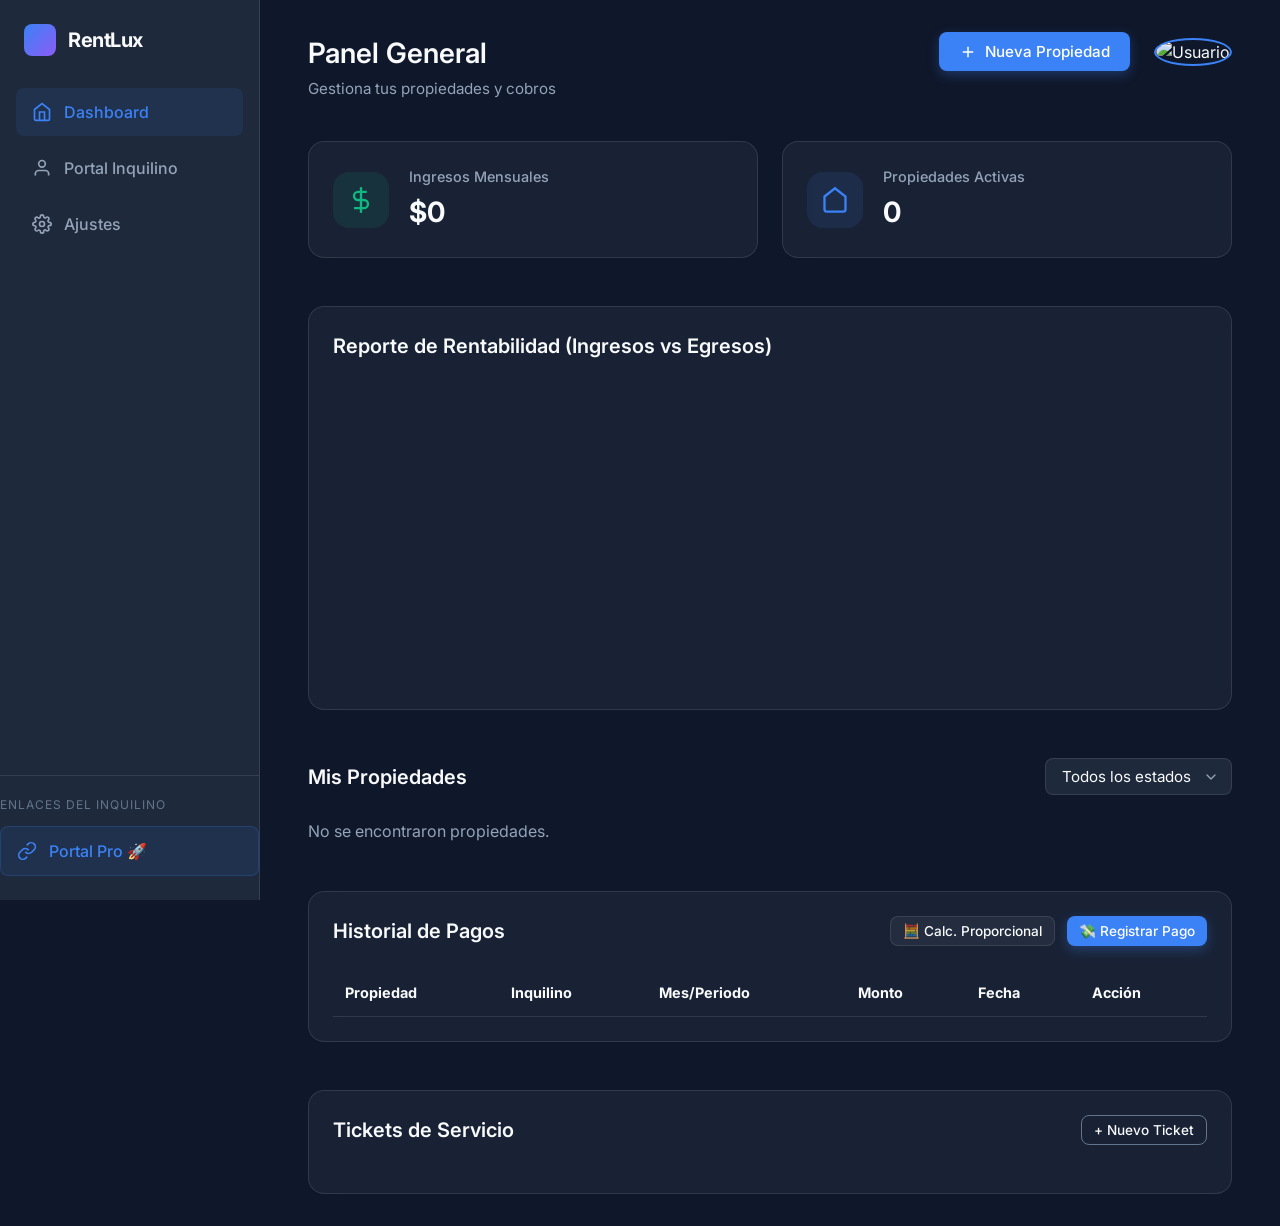
==== commit 296f075b: "Failsafe and high-priority z-index for PDF generation" ====
--- a/index.html
+++ b/index.html
@@ -528,15 +528,16 @@
         </div>
     </div>
 
-    <!-- Overlay de Procesamiento -->
-    <div id="pdf-loading" style="display:none; position:fixed; top:0; left:0; width:100%; height:100%; background:rgba(0,0,0,0.8); z-index:20000; display:flex; flex-direction:column; align-items:center; justify-content:center; color:white; font-family:sans-serif;">
-        <div style="width:50px; height:50px; border:5px solid #f3f3f3; border-top:5px solid #3498db; border-radius:50%; animation: spin 1s linear infinite; margin-bottom:20px;"></div>
-        <p>Generando Recibo...</p>
+    <!-- Overlay de Procesamiento (Blindado) -->
+    <div id="pdf-loading" style="display:none; position:fixed; top:0; left:0; width:100%; height:100%; background:rgba(0,0,0,0.9); z-index:99999; flex-direction:column; align-items:center; justify-content:center; color:white; font-family:sans-serif;">
+        <div style="width:60px; height:60px; border:6px solid #f3f3f3; border-top:6px solid #3b82f6; border-radius:50%; animation: spin 1s linear infinite; margin-bottom:20px;"></div>
+        <h2 style="margin:0; font-size:1.5rem;">Procesando Recibo...</h2>
+        <p style="opacity:0.7; margin-top:10px;">Por favor, no cierres esta ventana.</p>
         <style>@keyframes spin { 0% { transform: rotate(0deg); } 100% { transform: rotate(360deg); } }</style>
     </div>
 
-    <!-- Template para Recibo PDF (Modal de Generación) -->
-    <div id="receipt-template" style="display:none; position:fixed; top:50%; left:50%; transform:translate(-50%, -50%); width:750px; padding:40px; background:white; color:black !important; font-family: Arial, sans-serif; z-index:20001; box-shadow:0 0 50px rgba(0,0,0,0.5); border-radius:8px;">
+    <!-- Template para Recibo PDF (Visibilidad Forzada para Captura) -->
+    <div id="receipt-template" style="display:none; position:fixed; top:20px; left:50%; margin-left:-375px; width:750px; padding:40px; background:white !important; color:black !important; font-family: Arial, sans-serif; z-index:100000; box-shadow:0 0 100px rgba(0,0,0,0.5); border:1px solid #ddd; border-radius:12px;">
         <div style="display:flex; justify-content:space-between; align-items:center; border-bottom:3px solid #3b82f6; padding-bottom:20px; margin-bottom:20px;">
             <div>
                 <h1 style="color:#3b82f6; margin:0; font-size:28px;">RENTLUX</h1>
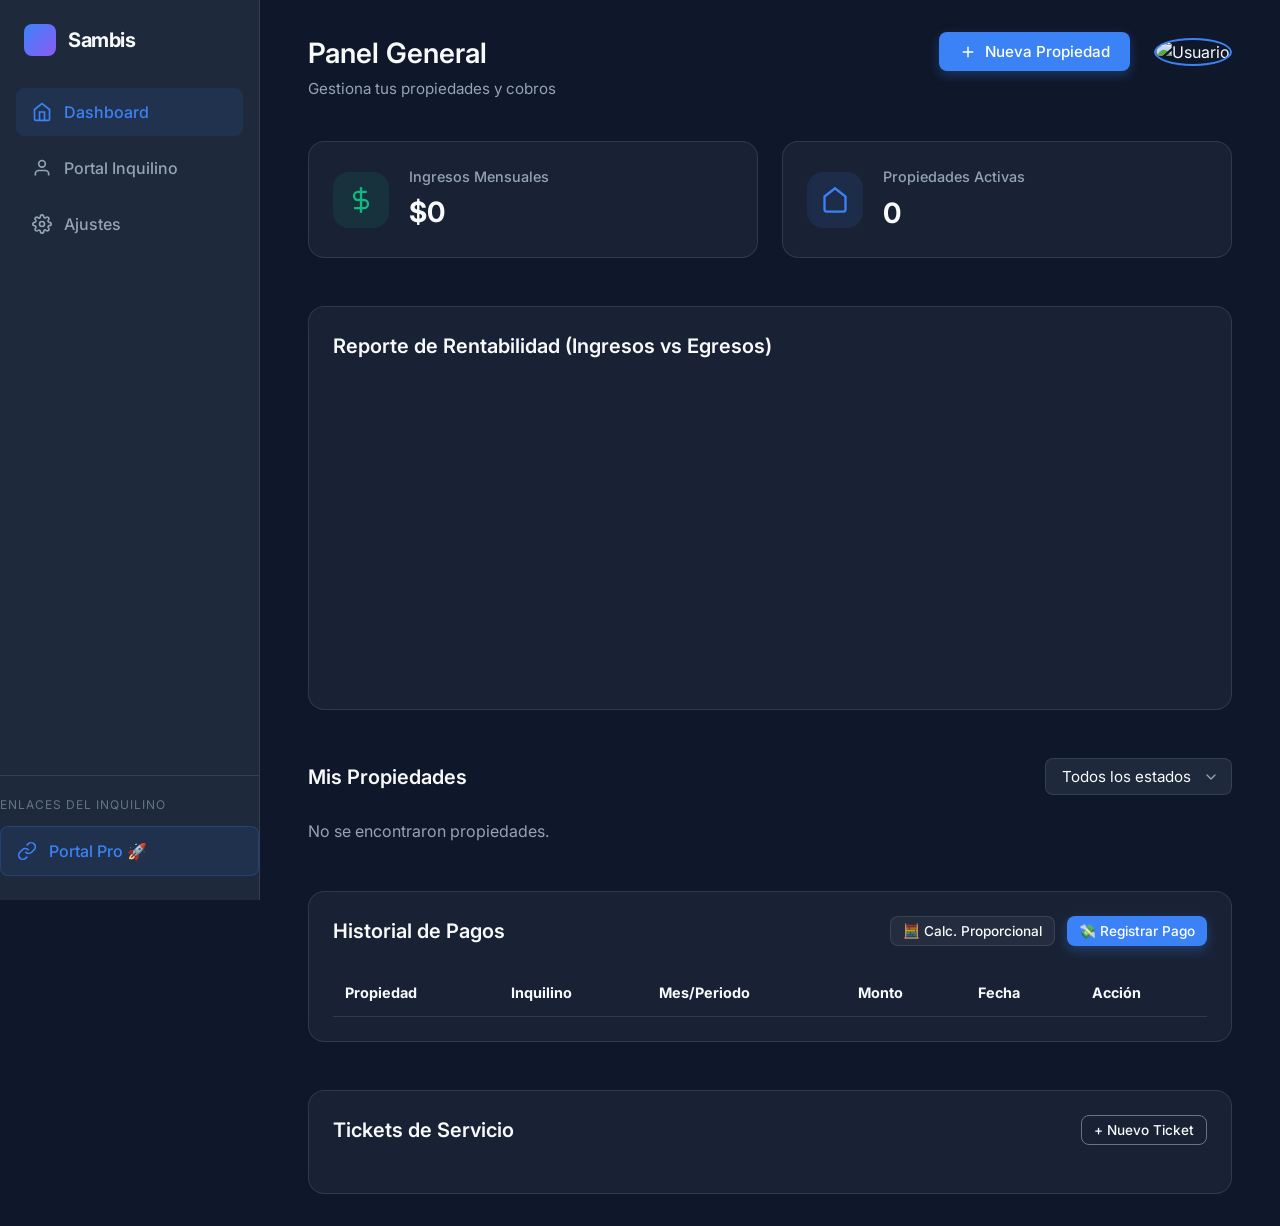
==== commit fa94969e: "Rename RentLux to Sambis" ====
--- a/index.html
+++ b/index.html
@@ -22,7 +22,7 @@
         <aside class="sidebar">
             <div class="logo">
                 <div class="logo-icon"></div>
-                <h1>RentLux</h1>
+                <h1>Sambis</h1>
             </div>
             <nav class="main-nav">
                 <a href="index.html" class="nav-item active">
@@ -293,37 +293,6 @@
         </div>
     </div>
 
-    <!-- Hidden Template for Receipt PDF -->
-    <div id="receipt-template" style="display:none; position:absolute; top:-9999px; left:-9999px; background:white; color:black; width:800px; padding:40px; font-family:Arial,sans-serif;">
-        <div style="display:flex; justify-content:space-between; border-bottom:2px solid #eee; padding-bottom:20px; margin-bottom:20px;">
-            <div>
-                <h1 style="color:#3b82f6; margin:0;">RentLux</h1>
-                <p style="color:#666; margin:4px 0;">Gestión de Propiedades</p>
-            </div>
-            <div style="text-align:right;">
-                <h2 style="margin:0;">RECIBO DE ARRIENDO</h2>
-                <p id="receipt-date" style="color:#666; margin:4px 0;"></p>
-                <p id="receipt-id" style="color:#666; margin:4px 0; font-weight:bold;"></p>
-            </div>
-        </div>
-        <div style="margin-bottom:30px;">
-            <h3 style="margin-bottom:8px; color:#333;">Detalles del Inquilino / Propiedad</h3>
-            <p id="receipt-prop" style="margin:4px 0; font-size:16px;"></p>
-        </div>
-        <table style="width:100%; border-collapse:collapse; margin-bottom:40px;">
-            <tr style="background:#f8fafc; text-align:left;">
-                <th style="padding:12px; border-bottom:1px solid #ddd;">Concepto</th>
-                <th style="padding:12px; border-bottom:1px solid #ddd; text-align:right;">Monto</th>
-            </tr>
-            <tr>
-                <td id="receipt-concept" style="padding:12px; border-bottom:1px solid #ddd;"></td>
-                <td id="receipt-amount" style="padding:12px; border-bottom:1px solid #ddd; text-align:right; font-weight:bold;"></td>
-            </tr>
-        </table>
-        <div style="margin-top:60px; border-top:1px solid #ccc; width:200px; text-align:center; padding-top:10px;">
-            <p style="margin:0; color:#666;">Firma Autorizada</p>
-        </div>
-    </div>
 
     <!-- Modal for Register Payment -->
     <div class="modal-overlay" id="payment-modal">
@@ -536,43 +505,50 @@
         <style>@keyframes spin { 0% { transform: rotate(0deg); } 100% { transform: rotate(360deg); } }</style>
     </div>
 
-    <!-- Template para Recibo PDF (Visibilidad Forzada para Captura) -->
-    <div id="receipt-template" style="display:none; position:fixed; top:20px; left:50%; margin-left:-375px; width:750px; padding:40px; background:white !important; color:black !important; font-family: Arial, sans-serif; z-index:100000; box-shadow:0 0 100px rgba(0,0,0,0.5); border:1px solid #ddd; border-radius:12px;">
-        <div style="display:flex; justify-content:space-between; align-items:center; border-bottom:3px solid #3b82f6; padding-bottom:20px; margin-bottom:20px;">
-            <div>
-                <h1 style="color:#3b82f6; margin:0; font-size:28px;">RENTLUX</h1>
-                <p style="margin:5px 0; font-size:12px; color:#666;">Sistema de Gestión de Alquileres Premium</p>
-            </div>
-            <div style="text-align:right;">
-                <h2 style="margin:0; font-size:18px;">RECIBO DE ARRIENDO</h2>
-                <p id="receipt-id" style="margin:5px 0; font-weight:bold; color:#3b82f6;"></p>
-                <p id="receipt-date" style="margin:0; font-size:14px;"></p>
-            </div>
-        </div>
+    <!-- Contenedor Modal para el Recibo (Asegura captura perfecta en html2canvas) -->
+    <div id="receipt-modal-overlay" style="display:none; position:fixed; top:0; left:0; width:100%; height:100%; background:rgba(0,0,0,0.8); z-index:100000; overflow-y:auto; padding:20px;">
         
-        <div style="margin-bottom:30px; line-height:1.6;">
-            <p id="receipt-prop" style="font-size:16px; margin-bottom:15px; white-space:pre-line;"></p>
-            <table style="width:100%; border-collapse:collapse; margin-top:20px;">
-                <thead>
-                    <tr style="background:#f8fafc;">
-                        <th style="padding:12px; text-align:left; border:1px solid #e2e8f0;">CONCEPTO</th>
-                        <th style="padding:12px; text-align:right; border:1px solid #e2e8f0;">TOTAL</th>
-                    </tr>
-                </thead>
-                <tbody>
-                    <tr>
-                        <td id="receipt-concept" style="padding:12px; border:1px solid #e2e8f0;"></td>
-                        <td id="receipt-amount" style="padding:12px; text-align:right; border:1px solid #e2e8f0; font-weight:bold; font-size:18px;"></td>
-                    </tr>
-                </tbody>
-            </table>
-        </div>
-        
-        <div style="margin-top:50px; display:flex; justify-content:space-between;">
-            <div style="width:200px; border-top:1px solid #000; text-align:center; padding-top:10px; font-size:12px;">Firma Arrendador</div>
-            <div style="width:200px; border-top:1px solid #000; text-align:center; padding-top:10px; font-size:12px;">Firma Arrendatario</div>
-        </div>
-        <p style="text-align:center; margin-top:40px; font-size:10px; color:#999;">Este documento es un comprobante de pago digital generado por RentLux.</p>
+        <!-- Botón Cerrar -->
+        <button onclick="document.getElementById('receipt-modal-overlay').style.display='none'" style="position:fixed; top:20px; right:20px; background:white; border:none; border-radius:50%; width:40px; height:40px; cursor:pointer; font-size:24px; font-weight:bold; color:black; z-index:100001; box-shadow:0 0 15px rgba(0,0,0,0.5); display:flex; justify-content:center; align-items:center;">&times;</button>
+
+        <!-- Template para Recibo PDF (Visibilidad Forzada para Captura) -->
+        <div id="receipt-template" style="position:relative; margin:auto; width:750px; padding:40px; background:white !important; color:black !important; font-family: Arial, sans-serif; box-shadow:0 0 100px rgba(0,0,0,0.5); border:1px solid #ddd; border-radius:12px;">
+            <div style="display:flex; justify-content:space-between; align-items:center; border-bottom:3px solid #3b82f6; padding-bottom:20px; margin-bottom:20px;">
+                <div>
+                    <h1 style="color:#3b82f6; margin:0; font-size:28px;">SAMBIS</h1>
+                    <p style="margin:5px 0; font-size:12px; color:#666;">Sistema de Gestión de Alquileres Premium</p>
+                </div>
+                <div style="text-align:right;">
+                    <h2 style="margin:0; font-size:18px;">RECIBO DE ARRIENDO</h2>
+                    <p id="receipt-id" style="margin:5px 0; font-weight:bold; color:#3b82f6;"></p>
+                    <p id="receipt-date" style="margin:0; font-size:14px;"></p>
+                </div>
+            </div>
+            
+            <div style="margin-bottom:30px; line-height:1.6;">
+                <p id="receipt-prop" style="font-size:16px; margin-bottom:15px; white-space:pre-line;"></p>
+                <table style="width:100%; border-collapse:collapse; margin-top:20px;">
+                    <thead>
+                        <tr style="background:#f8fafc;">
+                            <th style="padding:12px; text-align:left; border:1px solid #e2e8f0;">CONCEPTO</th>
+                            <th style="padding:12px; text-align:right; border:1px solid #e2e8f0;">TOTAL</th>
+                        </tr>
+                    </thead>
+                    <tbody>
+                        <tr>
+                            <td id="receipt-concept" style="padding:12px; border:1px solid #e2e8f0;"></td>
+                            <td id="receipt-amount" style="padding:12px; text-align:right; border:1px solid #e2e8f0; font-weight:bold; font-size:18px;"></td>
+                        </tr>
+                    </tbody>
+                </table>
+            </div>
+            
+            <div style="margin-top:50px; display:flex; justify-content:space-between;">
+                <div style="width:200px; border-top:1px solid #000; text-align:center; padding-top:10px; font-size:12px;">Firma Arrendador</div>
+                <div style="width:200px; border-top:1px solid #000; text-align:center; padding-top:10px; font-size:12px;">Firma Arrendatario</div>
+            </div>
+            <p style="text-align:center; margin-top:40px; font-size:10px; color:#999;">Este documento es un comprobante de pago digital generado por Sambis.</p>
+        </div>
     </div>
 
     <!-- Firebase SDK -->
@@ -581,6 +557,6 @@
     <script src="firebase-config.js"></script>
 
     <!-- Scripts -->
-    <script src="main.js"></script>
+    <script src="main.js?v=4"></script>
 </body>
 </html>
